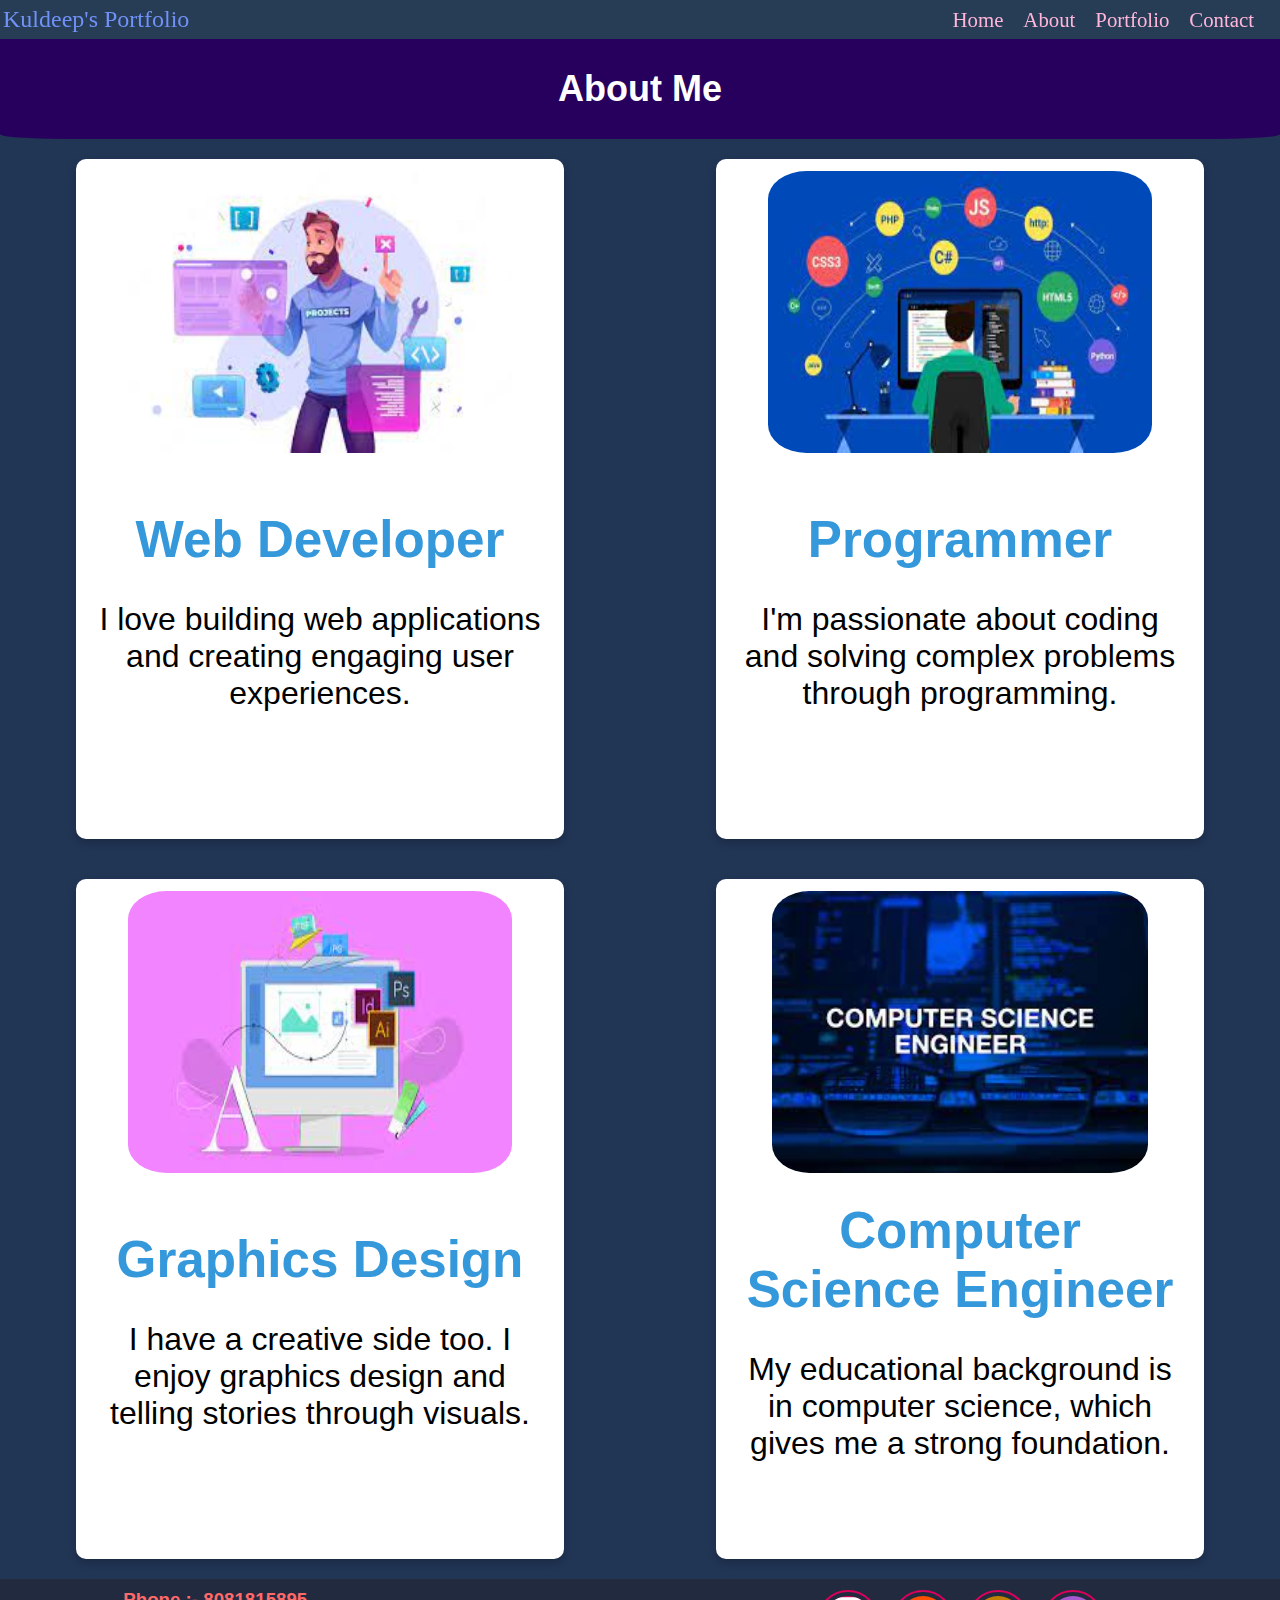
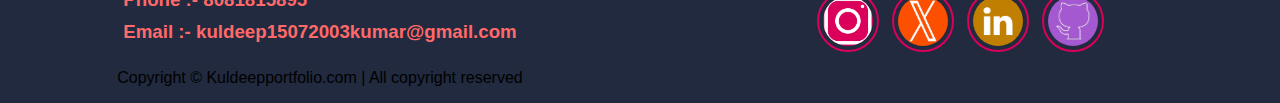
==== about.html @ 66f7b0e8 "added index.html" ====
<!DOCTYPE html>
<html lang="en">

<head>
    <meta charset="UTF-8">
    <meta name="viewport" content="width=device-width, initial-scale=1.0">
    <link rel="stylesheet" href="styles.css">
    <title>About Me</title>
    <link rel="stylesheet" href="style.css">
    <link rel="stylesheet" href="index.css">
</head>
<style>
        body {
    font-family: Arial, sans-serif;
    background-color: #213555;
}
header {
    text-align: center;
    background-color: #27005D;
    padding: 5px;
    color: #fff;
border-bottom-left-radius:5%;
border-bottom-right-radius: 5%;
}

h1 {
    font-size: 36px;
}

.container-fluid-about {
     display: grid;
     grid-template-columns: repeat(2,1fr);
     place-items: center;
     overflow: hidden;
}

.profile {
    background-color: #fff;
    border-radius: 10px;
    box-shadow: 0 4px 8px rgba(0, 0, 0, 0.2);
    margin: 20px;
    padding: 20px;
    text-align: center;
    width: 35vw;
    height: 50vw;
    transform: scale(1);
    transition: transform 0.3s ease-in-out;
    display: flex;
    flex-direction: column;
    align-items: center;
    justify-content: center;
}

.profile:hover {
    transform: scale(1.05);
    box-shadow: 0 8px 16px rgba(0, 0, 0, 0.2);
}

.profile h2 {
    color: #3498db;
    font-size: 4vw;
}

.profile p {
    font-size: 2.5vw;
}
.profile-info {
    height: 40vw;
    display: flex;
    flex-direction: column;
    align-items: center;
    justify-content: center;
}
.profile .profile-img  {
    height: 20vw;
    width: 20vw;
    display: flex;
    justify-content: center;
    align-items: center;
}
.profile .profile-img img{
    margin-top: 10px;
   border-radius: 10%;
   height: 22vw;
   width: 30vw;
}

</style>
<body>
    <nav class="navbar">
        <div class="nav-brand-links">
            <div class="logo">
                <a href="#">Kuldeep's Portfolio</a>
            </div>
            <ul class="nav-links" id="nav-links">
                <li><a href="index.html">Home</a></li>
                <li><a href="about.html">About</a></li>
                <li><a href="https://kuldeep8081.github.io/My_personal_portfolio.github.io/">Portfolio</a></li>
                <li><a href="contact.html">Contact</a></li>
            </ul>
        </div>
        <div class="menu-toggle" id="menu-toggle">
            <span></span>
            <span></span>
            <span></span>
        </div>
    </nav>
    <header>
        <h1>About Me</h1>
    </header>
    <div class="container-fluid-about">
        <section class="profile">
            <div class="profile-img"><img src="web.jpeg" alt=""></div>
            <div class="profile-info">
                <h2>Web Developer</h2>
                <p>I love building web applications and creating engaging user experiences.</p>
            </div>
        </section>
        <section class="profile">
            <div class="profile-img"><img src="progammer.jpeg" alt=""></div>
            <div class="profile-info">
                <h2>Programmer</h2>
                <p>I'm passionate about coding and solving complex problems through programming.</p>
            </div>
        </section>
        <section class="profile">
            <div class="profile-img"><img src="graphics.jpeg" alt=""></div>
            <div class="profile-info">
                <h2>Graphics Design</h2>
                <p>I have a creative side too. I enjoy graphics design and telling stories through visuals.</p>
            </div>
        </section>
        <section class="profile">
            <div class="profile-img"><img src="engineer.jpeg" alt=""></div>
            <div class="profile-info">
                <h2>Computer Science Engineer</h2>
                <p>My educational background is in computer science, which gives me a strong foundation.</p>
            </div>
        </section>
</div>
    <footer>
        <div class="container-fluid">
            <div class="container-1">
                <h3>Phone :- 8081815895</h3>
                <h3>Email :- kuldeep15072003kumar@gmail.com</h3>
            </div>
            <div class="container-2">
    
                <div class="icons">
                    <img src="instagram.png" alt="" class="icon insta" />
                    <img src="X1.png" alt="" class="icon x" />
                    <img src="linkedln.png" alt="" class="icon lin" />
                    <img src="github.png" alt="" class="icon git" />
                </div>
    
            </div>
            <div class="container-3">
                <p>Copyright &copy; Kuldeepportfolio.com | All copyright reserved</p>
            </div>
        </div>
    </footer>
    <script src="index.js"></script>
</body>

</html>
---- style.css ----
body,
ul {
    margin: 0;
    padding: 0;
}

.navbar {
    top: 0;
    position: sticky;
    background-color: #2d43567c;
    color: #fff;
    padding: 6px 6px 6px 3px;
    align-items: center;
    z-index: 1;
    font-family: 'Permanent Marker', cursive;
}

.logo a {
    text-decoration: none;
    font-size: 24px;
    color: #7091F5;
}

.nav-links {
    list-style: none;
    display: flex;
}
.nav-links a:hover{
    color: #c36666;
}
.nav-links li {
    margin-right: 20px;
}

.nav-links a {
    text-decoration: none;
    color: #FFB6D9;
    font-size: 1.3rem;
}

.menu-toggle {
    display: none;
    flex-direction: column;
    cursor: pointer;
    color: #fff;
}
.nav-brand-links{
    display: flex;
    justify-content:space-between;
    align-items: center;
}
.menu-toggle span {
    background-color: #fff;
    height: 3px;
    width: 25px;
    margin: 3px 0;
    border-radius: 3px;
}

@media (max-width: 768px) {
    .navbar{
            display: flex;
            justify-content: space-between;
    }
    .nav-links {
        display: none;
        flex-direction: column;
        background-color: #27374D;
        position: absolute;
        top: 40px;
        left: 0;
        width: 100%;
    }
    .nav-links a{
        margin-left: 4px;
        color: #F266AB;
        font-size: 1.5rem;
    }
    .nav-links.active {
        display: flex;
    }

    .menu-toggle {
        display: flex;
    }
}
#sec-1{
    /* background-color: rgba(232, 152, 209, 0.998); */
    height:max-content;
    width: 100%;
    background-image: url(imback1.jpeg);
    background-repeat: no-repeat;
    background-size: 100%;
    overflow: hidden;
    
}
#sec-1 .container-fluid{
    display: flex;
}
#sec-1 .container-1{
    display: flex;
    flex-direction: column;
    justify-content: center;
    align-items: center;
    padding: 5vw;
}
#sec-1 .container-1 h1{
    font-size: 4vw;
    text-align: center;
    color: #b6f615;
}
#sec-1 .container-1 h1 span{
    color: #fb06da;
}
#sec-1 .container-1 p{
    font-size: 2.5vw;
    text-align: center;
    margin-top: 2px;
    color: #fb6d00;
    font-weight: bold;
}
#sec-1 .resume{
    border: 4px solid rgb(254, 11, 27);
    border-radius: 10px;
    color: rgb(240, 8, 8);
    font-weight: bold;
    margin-top: 20px;
    font-size: 1rem;
    padding: 7px;
    background-color: #F9F5F6;
}
#sec-1 .resume:hover{
    background-color:rgba(245, 222, 179, 0);
}
#sec-1 .container-2 img{
    background-image: url(manback1.png);
    background-repeat: no-repeat;
    background-size: 70vw;
    background-position: center;
    align-items: center;
    height:40vw;
}

#sec-1 .container-2{
    margin: auto;
}
@media (max-width: 768px) {
    #sec-1{
        background-image: url(imaback1.jpg);
    }
    #sec-1 .container-fluid {
            display: flex;
            flex-direction: column;
            justify-content: center;
            align-items: center;
        }
     #sec-1 .container-2 img {
        height: 60vw;
    }
}
#sec-2{
    width: 100%;
    height: max-content;
    background-color: #001C30;
    overflow: hidden;
}
#sec-2 .h-1{
    text-align: center;
    font-size: 5vw;
    margin: 0;
    color: #F1D4E5;
}

.toggle-input {
    display: none;
}

.toggle-label {
    cursor: pointer;
    font-weight: bold;
    color: #F79327;
    text-decoration: underline;
    font-size: 4vw;
    margin-left: 20px;
}
.toggle-label:hover{
    color: blue;
}
.toggle-content {
    display: block;
}

.toggle-input:checked+.toggle-label+.toggle-content {
    display: none;
}



#sec-2 .container-fluid-1 .container-1 h1 ,h2 {
    margin: 0;
    color: #9BCDD2;
}
#sec-2 .container-fluid-1 .container-1 p{
    color:#FFBDF7;
    text-align: center;
}
#sec-2 .container-fluid-1{
    margin-top: 30px;
    display: flex;
    margin-bottom: 30px;
}
#sec-2 .container-fluid-1 .container-1{
    border: 2px solid red;
    display: flex;
    flex-direction: column;
    align-items: center;
    justify-content: center;
    font-size: 2vw;
    border-radius: 15px;
}
#sec-2 .container-fluid-1 .container-1 img{
    margin-bottom: 5px;
    border-radius: 15px;
}
#sec-2 .container-fluid-1 .container-2 video{
    height:max-content;
    height: 37vw;
    border-radius: 15px;
    border: 2px solid green;
    border-radius: 15px;
}
#sec-2 .container-fluid-1 .calcu{
    height: 20vw;
}

@media (max-width: 768px){
    #sec-2 .container-fluid-1 ,.container-fluid-2, .container-fluid-3{
        display: flex;
        flex-direction: column;
        align-items: center;
        margin-top: 5px;
        justify-content: center;
        margin-bottom: 30px;
        }
    #sec-2 .container-fluid-1 .container-1,.container-fluid-2 .container-1,.container-fluid-3 .container-1{
        margin-top: 30px;
        margin-bottom: 20px;
        width: 98%;
    }
    #sec-2 .container-fluid-1 .container-2 video,.container-fluid-2 .container-2 video,.container-fluid-3 .container-2 video{
        width: 95vw;
    }
}

.toggle-container1 {
    font-family: Arial, sans-serif;
}

.toggle-input1 {
    display: none;
}

.toggle-label1 {
    margin-left: 20px;
    cursor: pointer;
    color: #FF0060;
    font-size: 4vw;
}
.toggle-label1:hover {
    color: blue;
}
.toggle-content1 {
    display: block;
}

.toggle-input1:checked+.toggle-label1+.toggle-content1 {
    display: none;
}




#sec-2 .container-fluid-2 .container-1 h1 ,h2 {
    margin: 0;
    color: #9BCDD2;
}
#sec-2 .container-fluid-2 .container-1 p{
    color:#FFBDF7;
    text-align: center;
}
#sec-2 .container-fluid-2{
    margin-top: 30px;
    margin-bottom: 30px;
    display: flex;
    justify-content: space-between;
}
#sec-2 .container-fluid-2 .container-1{
    border: 2px solid red;
    display: flex;
    flex-direction: column;
    align-items: center;
    justify-content: center;
    font-size: 2vw;
    border-radius: 15px;
}
#sec-2 .container-fluid-2 .container-1 img{
    margin-bottom: 5px;
    border-radius: 15px;
}
#sec-2 .container-fluid-2 .container-2 video{
    height: max-content;
     height: 37vw;
    border-radius: 15px;
    border: 2px solid green;
        border-radius: 15px;
}
#sec-2 .container-fluid-2 .todo_lists{
    height: 20vw;
}

.toggle-input2 {
    display: none;
}

.toggle-label2 {
    cursor: pointer;
    color: #FF0060;
    margin-left: 20px;
    font-size: 4vw;
}
.toggle-label2:hover {
    color: blue;
}

.toggle-content2 {
    display: block;
}
.toggle-input2:checked+.toggle-label2+.toggle-content2 {
    display: none;
}



#sec-2 .container-fluid-3 .container-1 h1 ,h2 {
    margin: 0;
    color: #9BCDD2;
}
#sec-2 .container-fluid-3 .container-1 p{
    color:#FFBDF7;
    text-align: center;
    width: 100%;
}
#sec-2 .container-fluid-3{
    margin-top: 30px;
    margin-bottom: 30px;
    display: flex;
    justify-content: space-between;
}

#sec-2 .container-fluid-3 .container-1 {
    border: 2px solid red;
    display: flex;
    flex-direction: column;
    align-items: center;
    justify-content: center;
    font-size: 2vw;
    border-radius: 15px;
}
#sec-2 .container-fluid-3 .container-1 h1,h2{
    text-align: center;
}
#sec-2 .container-fluid-3 .container-1 p{
    text-align: center;
}
#sec-2 .container-fluid-3 .container-2 video{
    height: max-content;
    height: 37vw;
    border-radius: 15px;
    border: 2px solid green;
    border-radius: 15px;
}

.toggle-input3 {
    display: none;
}

.toggle-label3 {
    cursor: pointer;
    color: #FF0060;
    margin-left: 20px;
    font-size: 4vw;
}

.toggle-label3:hover {
    color: blue;
}

.toggle-content3 {
    display: block;
}

.toggle-input3:checked+.toggle-label3+.toggle-content3 {
    display: none;
}


#sec-3{
    background-color:#0C134F;
    width: 100%;
    height: max-content;
}
#sec-3 h1{
    margin: 0;
    color: #9BCDD2;
    padding-top: 10px;
    text-align: center;
    padding-bottom: 10px;
    font-size: 2rem;
}
#sec-3 .container-fluid-1 .container-1{
    display: grid;
    grid-template-columns: repeat(3,1fr);
    place-items: center;
    grid-gap: 20px;
    margin-left: 10px;
    margin-right: 10px;
}
#sec-3 .container-fluid-1 .container-1 img{
    width: 30vw;
    height: 19vw;
    border-radius: 15px;
    box-shadow:0 0 4px 4px #5C469C ;
    transform: scale(1);
}
#sec-3 .container-fluid-1 .container-1 img:hover{
    transform: scale(1.05);
    transition: transform 1s ease-in-out;
}

@media (max-width: 768px) {
    #sec-3 .container-fluid-1 .container-1 {
            display: grid;
            grid-template-columns: repeat(2, 1fr);
            place-items: center;
            grid-gap: 10px;
            
        }
    #sec-3 .container-fluid-1 .container-1 img {
            width: 45vw;
            height: 27vw;
            border-radius: 15px;
            box-shadow: 4px 4px #5C469C;
    }
    
}

.toggle-input4 {
    display: none;
}

.toggle-label4 {
    cursor: pointer;
    color: #FF0060;
    margin-left: 20px;
    font-size: 4vw;
}

.toggle-label4:hover {
    color: blue;
}

.toggle-content4 {
    display: block;
}

.toggle-input4:checked+.toggle-label4+.toggle-content4 {
    display: none;
}

footer{
    margin: 0;
    height: max-content;
    width: 100%;
    background-color: #212A3E;
    overflow: hidden;
    padding-top: 10px;
}
footer .container-fluid {
    display: grid;
    grid-template-columns: repeat(2,1fr);
    place-items: center;
}
footer .container-fluid .container-1{
    color: #FF6969;
}
footer h3{
    margin: 0;
    margin-bottom: 10px;
}
@media (max-width: 768px){
    footer .container-fluid {
            display: grid;
            grid-template-columns: repeat(1, 1fr);
            place-items: center;
            text-align: center;
        }
}

.slider {
    width: 100%;
    height: 15px;
    pointer-events: none;

}
.percentage-indicator {
    color: rgb(240, 11, 11);
    text-align: center;
    font-weight: bold;
}
---- index.css ----
body{
    background-color: black;
}
.icons{
    display: flex;
    column-gap: 25px;
}
.icon{
    display: inline-block;
    width: 50px;
    height: 50px;
    border-radius: 50%;
    outline: 2px solid #DB005B;
}
.icon{
    outline-offset: 4px;
}
.icon:hover{
    outline-offset: 0px;
}
.insta{
    background-color:#DB005B ;
}
.insta:hover{
    background-color:#db005b00;
    outline:2px solid #DB005B;
}
.x{
    background-color:#FC4F00 ;
}
.x:hover{
    background-color:#fc500000;
    outline:2px solid #FC4F00;
}
.lin{
    background-color:#C07F00 ;
}
.lin:hover{
    background-color:#c0800000;
    outline:2px solid #C07F00;
}
.git{
    background-color:#A459D1 ;
}
.git:hover{
    background-color:#a559d100;
    outline:2px solid #A459D1;
}
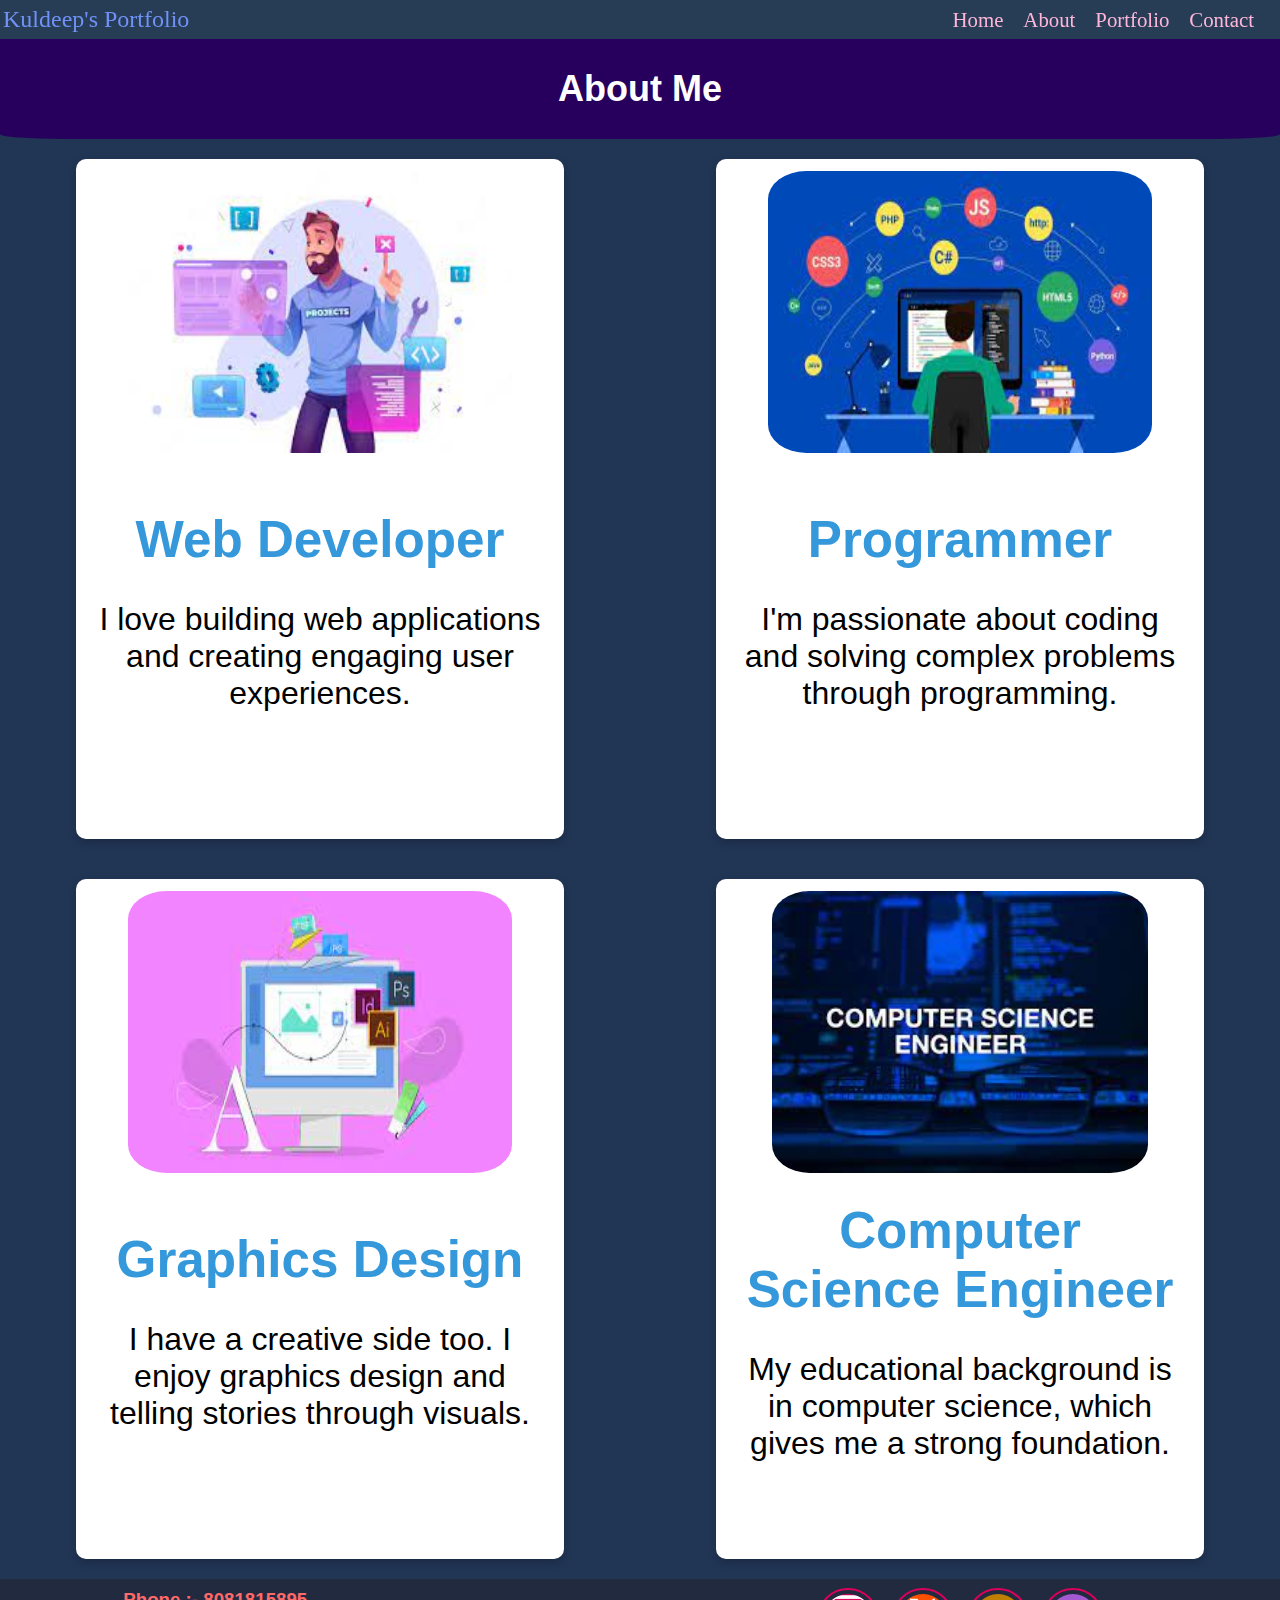
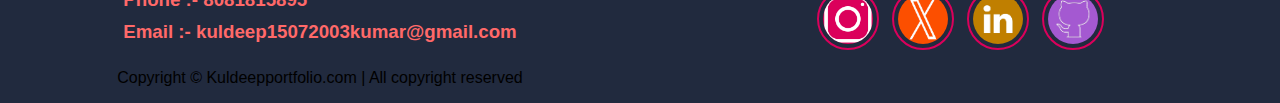
==== commit 3c04fb91: "Update about.html" ====
--- a/about.html
+++ b/about.html
@@ -147,10 +147,18 @@
             <div class="container-2">
     
                 <div class="icons">
-                    <img src="instagram.png" alt="" class="icon insta" />
-                    <img src="X1.png" alt="" class="icon x" />
-                    <img src="linkedln.png" alt="" class="icon lin" />
-                    <img src="github.png" alt="" class="icon git" />
+                    <a href="https://instagram.com/hacker_kuldeep?utm_source=qr&igshid=MzNlNGNkZWQ4Mg==">
+                        <img src="instagram.png" alt="" class="icon insta" />
+                    </a>
+                    <a href="https://x.com/31kuldeep1?t=aQzvkwcm8fIba9sPwfox0w&s=08">
+                        <img src="X1.png" alt="" class="icon x" />
+                    </a>
+                    <a href="https://www.linkedin.com/in/kuldeep-kumar-4513a8222">
+                        <img src="linkedln.png" alt="" class="icon lin" />
+                    </a>
+                    <a href="https://github.com/Kuldeep8081">
+                        <img src="github.png" alt="" class="icon git" />
+                    </a>
                 </div>
     
             </div>
@@ -162,4 +170,4 @@
     <script src="index.js"></script>
 </body>
 
-</html>+</html>
